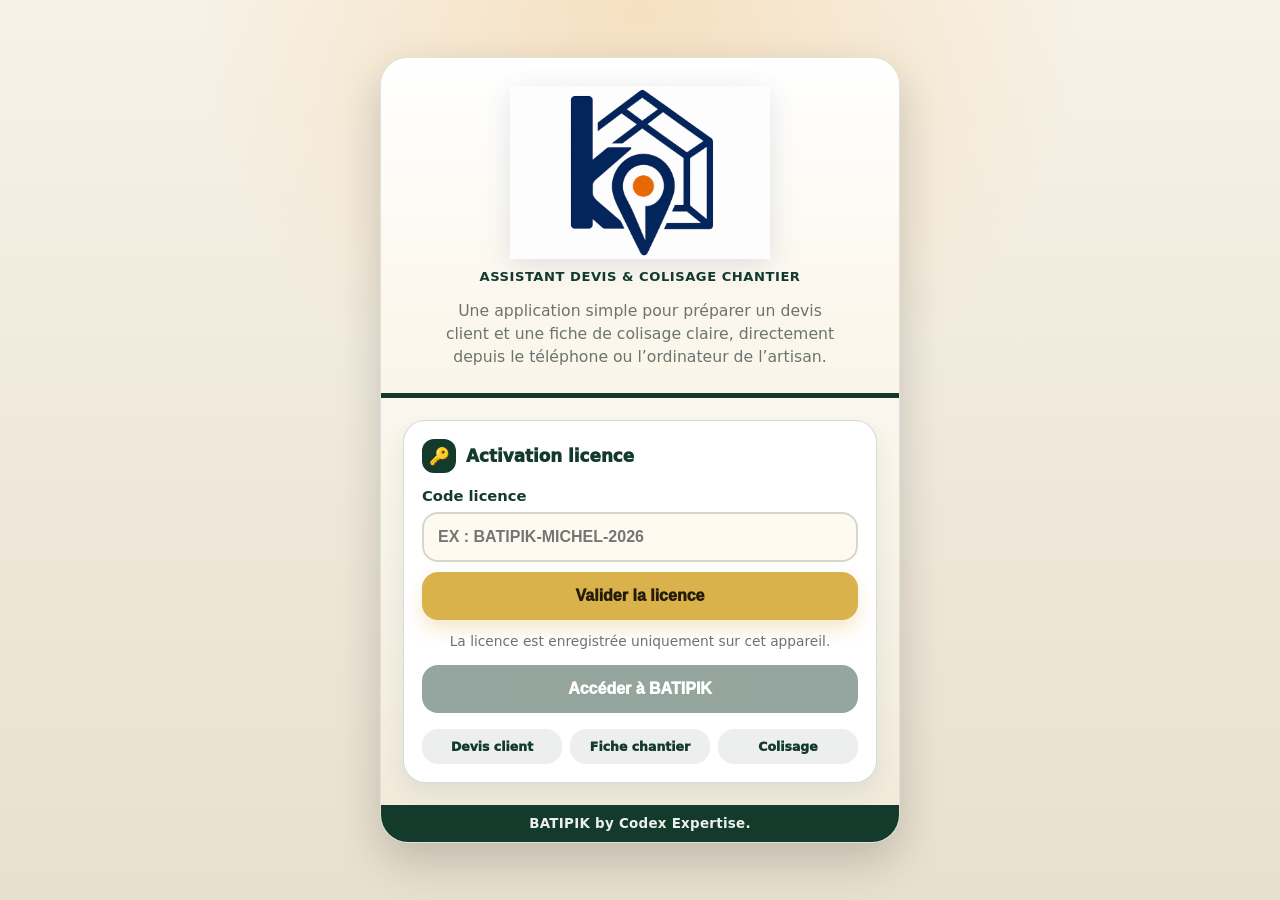
==== index.html @ 3a296100 "Update index.html" ====
<!DOCTYPE html>
<html lang="fr">
<head>
  <meta charset="UTF-8">
  <meta name="viewport" content="width=device-width, initial-scale=1.0">
  <title>BATIPIK - Activation licence</title>
  <meta name="description" content="BATIPIK, assistant terrain pour devis rapide et colisage chantier.">
  <style>
    :root {
      --blue: #0a2d66;
      --orange: #f2a23a;
      --gold: #d9b24c;
      --green: #133a2b;
      --green-2: #1e563f;
      --paper: #fffaf0;
      --panel: #f7f2e6;
      --text: #26312c;
      --muted: #6b746f;
      --line: rgba(19, 58, 43, 0.18);
      --danger: #a33a2a;
      --success: #1f7a4d;
      --shadow: 0 18px 45px rgba(0, 0, 0, 0.18);
    }

    * { box-sizing: border-box; }
    html, body { margin: 0; min-height: 100%; }

    body {
      font-family: "Segoe UI", system-ui, -apple-system, BlinkMacSystemFont, sans-serif;
      background:
        radial-gradient(circle at top, rgba(242, 162, 58, 0.22), transparent 28rem),
        linear-gradient(180deg, #f7f2e7 0%, #e8e0cf 100%);
      color: var(--text);
      display: flex;
      justify-content: center;
      padding: 18px;
    }

    .page-shell {
      width: 100%;
      max-width: 520px;
      min-height: calc(100vh - 36px);
      display: flex;
      flex-direction: column;
      justify-content: center;
    }

    .landing-card {
      background: var(--paper);
      border: 1px solid rgba(19, 58, 43, 0.12);
      border-radius: 28px;
      box-shadow: var(--shadow);
      overflow: hidden;
    }

    .hero {
      padding: 28px 24px 24px;
      background: linear-gradient(180deg, #ffffff 0%, #fbf5e8 100%);
      text-align: center;
      border-bottom: 5px solid var(--green);
    }

    .logo-batipik {
      width: min(260px, 78vw);
      height: auto;
      display: block;
      margin: 0 auto 10px;
      object-fit: contain;
      filter: drop-shadow(0 6px 14px rgba(10, 45, 102, 0.12));
    }

    .logo-fallback {
      display: none;
      color: var(--blue);
      font-size: 2.55rem;
      font-weight: 950;
      letter-spacing: 0.04em;
      margin-bottom: 8px;
    }

    .brand-subtitle {
      margin: 8px 0 0;
      color: var(--green);
      font-weight: 900;
      letter-spacing: 0.04em;
      text-transform: uppercase;
      font-size: 0.82rem;
    }

    .intro {
      margin: 16px auto 0;
      max-width: 395px;
      color: var(--muted);
      font-size: 0.98rem;
      line-height: 1.45;
    }

    .content {
      padding: 22px;
      background: linear-gradient(180deg, #fbf7ee, #f2ebdc);
    }

    .license-box {
      background: #ffffff;
      border: 1px solid var(--line);
      border-radius: 22px;
      padding: 18px;
      box-shadow: 0 10px 22px rgba(19, 58, 43, 0.08);
    }

    .box-title {
      display: flex;
      align-items: center;
      gap: 10px;
      color: var(--green);
      margin: 0 0 14px;
      font-size: 1.05rem;
      font-weight: 950;
    }

    .box-title span {
      width: 34px;
      height: 34px;
      display: inline-grid;
      place-items: center;
      border-radius: 12px;
      color: #fff;
      background: var(--green);
    }

    label {
      display: block;
      font-weight: 850;
      color: var(--green);
      margin-bottom: 8px;
      font-size: 0.92rem;
    }

    .license-input-row {
      display: grid;
      grid-template-columns: 1fr;
      gap: 10px;
    }

    input[type="text"] {
      width: 100%;
      border: 2px solid rgba(19, 58, 43, 0.18);
      border-radius: 16px;
      padding: 14px;
      font-size: 1rem;
      font-weight: 800;
      color: var(--text);
      background: #fffaf0;
      text-transform: uppercase;
      outline: none;
    }

    input[type="text"]:focus {
      border-color: var(--orange);
      box-shadow: 0 0 0 4px rgba(242, 162, 58, 0.18);
    }

    .btn {
      width: 100%;
      border: none;
      border-radius: 16px;
      padding: 15px 16px;
      font-size: 1rem;
      font-weight: 950;
      cursor: pointer;
      transition: transform 0.15s ease, opacity 0.15s ease;
    }

    .btn:active { transform: scale(0.98); }

    .btn-activate {
      background: var(--gold);
      color: #241b08;
      box-shadow: 0 10px 18px rgba(217, 178, 76, 0.28);
    }

    .btn-access {
      margin-top: 14px;
      background: var(--green);
      color: #ffffff;
      box-shadow: 0 10px 18px rgba(19, 58, 43, 0.20);
    }

    .btn-access:disabled {
      opacity: 0.45;
      cursor: not-allowed;
      box-shadow: none;
    }

    .btn-light {
      margin-top: 10px;
      background: transparent;
      color: var(--green);
      border: 1px solid rgba(19, 58, 43, 0.18);
      box-shadow: none;
    }

    .status-card {
      margin-top: 14px;
      padding: 14px;
      border-radius: 18px;
      background: #f8f1df;
      border: 1px dashed rgba(19, 58, 43, 0.25);
    }

    .status-line {
      display: flex;
      justify-content: space-between;
      gap: 10px;
      padding: 7px 0;
      border-bottom: 1px solid rgba(19, 58, 43, 0.10);
      font-size: 0.94rem;
    }

    .status-line:last-child { border-bottom: 0; }
    .status-line strong { color: var(--green); text-align: right; }

    .pill {
      display: inline-flex;
      align-items: center;
      justify-content: center;
      gap: 6px;
      width: 100%;
      margin-top: 12px;
      padding: 10px 12px;
      border-radius: 999px;
      font-weight: 950;
      font-size: 0.9rem;
      text-align: center;
    }

    .pill.ok { background: rgba(31, 122, 77, 0.12); color: var(--success); }
    .pill.warn { background: rgba(242, 162, 58, 0.18); color: #8a5b13; }
    .pill.err { background: rgba(163, 58, 42, 0.12); color: var(--danger); }

    .help-text {
      margin: 12px 0 0;
      color: var(--muted);
      font-size: 0.86rem;
      line-height: 1.4;
      text-align: center;
    }

    .features {
      display: grid;
      grid-template-columns: repeat(3, 1fr);
      gap: 8px;
      margin-top: 16px;
    }

    .feature {
      background: rgba(19, 58, 43, 0.08);
      color: var(--green);
      border-radius: 16px;
      padding: 10px 8px;
      text-align: center;
      font-size: 0.78rem;
      font-weight: 950;
    }

    .footer-line {
      background: var(--green);
      color: rgba(255, 255, 255, 0.92);
      text-align: center;
      padding: 11px 12px;
      font-size: 0.84rem;
      font-weight: 850;
      letter-spacing: 0.02em;
    }

    .hidden { display: none !important; }

    @media (max-width: 420px) {
      body { padding: 10px; }
      .page-shell { min-height: calc(100vh - 20px); }
      .hero { padding: 24px 18px 20px; }
      .content { padding: 16px; }
      .logo-batipik { width: min(225px, 82vw); }
      .features { grid-template-columns: 1fr; }
    }
  </style>
</head>
<body>
  <div class="page-shell">
    <section class="landing-card" aria-label="Activation BATIPIK">
      <header class="hero">
        <img class="logo-batipik" src="logo-batipik.png" alt="Logo BATIPIK" onerror="this.style.display='none'; document.querySelector('.logo-fallback').style.display='block';">
        <div class="logo-fallback">BATIPIK</div>
        <p class="brand-subtitle">Assistant devis & colisage chantier</p>
        <p class="intro">
          Une application simple pour préparer un devis client et une fiche de colisage claire,
          directement depuis le téléphone ou l’ordinateur de l’artisan.
        </p>
      </header>

      <main class="content">
        <section class="license-box">
          <h2 class="box-title"><span>🔑</span> Activation licence</h2>

          <div id="activation-zone">
            <label for="license-code">Code licence</label>
            <div class="license-input-row">
              <input id="license-code" type="text" inputmode="text" autocomplete="off" placeholder="Ex : BATIPIK-MICHEL-2026">
              <button type="button" class="btn btn-activate" onclick="activerLicence()">Valider la licence</button>
            </div>
            <p class="help-text">La licence est enregistrée uniquement sur cet appareil.</p>
          </div>

          <div id="license-status" class="status-card hidden" aria-live="polite">
            <div class="status-line"><span>Licence</span><strong id="status-code">-</strong></div>
            <div class="status-line"><span>Activation</span><strong id="status-start">-</strong></div>
            <div class="status-line"><span>Expiration</span><strong id="status-end">-</strong></div>
            <div id="status-pill" class="pill ok">Licence valide</div>
          </div>

          <button type="button" id="access-btn" class="btn btn-access" onclick="accederBatipik()" disabled>Accéder à BATIPIK</button>
          <button type="button" id="reset-btn" class="btn btn-light hidden" onclick="reinitialiserLicence()">Changer de licence</button>

          <div class="features" aria-label="Fonctions principales">
            <div class="feature">Devis client</div>
            <div class="feature">Fiche chantier</div>
            <div class="feature">Colisage</div>
          </div>
        </section>
      </main>

      <footer class="footer-line">BATIPIK by Codex Expertise.</footer>
    </section>
  </div>

  <script>
    /* BATIPIK V3.16 - licence admin CODEX intégrée + licences.json */
    const BATIPIK_LICENSE_DB = "BatipikLicenceDB";
    const BATIPIK_LICENSE_STORE = "licence";
    const BATIPIK_LICENSE_KEY = "batipik_licence_active";

    const DEFAULT_LICENSES = {
      "BATIPIK-CODEX-ADMIN": {
        "type": "admin",
        "expiration": null
      },
      "BATIPIK-MICHEL-2026": {
        "type": "client",
        "expiration": "2027-06-01"
      }
    };

    let LICENSES = { ...DEFAULT_LICENSES };

    async function chargerLicences() {
      try {
        const response = await fetch("licences.json?v=" + Date.now(), { cache: "no-store" });
        if (!response.ok) throw new Error("Fichier licences.json introuvable");
        const remoteLicences = await response.json();
        LICENSES = { ...DEFAULT_LICENSES, ...remoteLicences };
      } catch (error) {
        console.warn("BATIPIK utilise les licences intégrées car licences.json n'est pas accessible en local.", error);
        LICENSES = { ...DEFAULT_LICENSES };
      }
    }

    function openLicenseDB() {
      return new Promise((resolve, reject) => {
        const request = indexedDB.open(BATIPIK_LICENSE_DB, 2);

        request.onupgradeneeded = function(event) {
          const database = event.target.result;
          if (!database.objectStoreNames.contains("chantiers")) {
            database.createObjectStore("chantiers", { keyPath: "id", autoIncrement: true });
          }
          if (!database.objectStoreNames.contains(BATIPIK_LICENSE_STORE)) {
            database.createObjectStore(BATIPIK_LICENSE_STORE, { keyPath: "id" });
          }
        };

        request.onsuccess = function(event) { resolve(event.target.result); };
        request.onerror = function() { reject(request.error); };
      });
    }

    async function saveLicence(data) {
      const database = await openLicenseDB();
      return new Promise((resolve, reject) => {
        const transaction = database.transaction([BATIPIK_LICENSE_STORE], "readwrite");
        transaction.objectStore(BATIPIK_LICENSE_STORE).put({ id: BATIPIK_LICENSE_KEY, ...data });
        transaction.oncomplete = resolve;
        transaction.onerror = function() { reject(transaction.error); };
      });
    }

    async function getLicence() {
      const database = await openLicenseDB();
      return new Promise((resolve, reject) => {
        const transaction = database.transaction([BATIPIK_LICENSE_STORE], "readonly");
        const request = transaction.objectStore(BATIPIK_LICENSE_STORE).get(BATIPIK_LICENSE_KEY);
        request.onsuccess = function() { resolve(request.result || null); };
        request.onerror = function() { reject(request.error); };
      });
    }

    async function deleteLicence() {
      const database = await openLicenseDB();
      return new Promise((resolve, reject) => {
        const transaction = database.transaction([BATIPIK_LICENSE_STORE], "readwrite");
        transaction.objectStore(BATIPIK_LICENSE_STORE).delete(BATIPIK_LICENSE_KEY);
        transaction.oncomplete = resolve;
        transaction.onerror = function() { reject(transaction.error); };
      });
    }

    function addDays(date, days) {
      const result = new Date(date);
      result.setDate(result.getDate() + days);
      return result;
    }

    function formatDateFr(dateValue) {
      const date = new Date(dateValue);
      if (Number.isNaN(date.getTime())) return "-";
      return date.toLocaleDateString("fr-FR");
    }

    function endOfDay(dateValue) {
      const date = new Date(dateValue);
      date.setHours(23, 59, 59, 999);
      return date;
    }

    function isPermanent(licence) {
      return licence && (licence.dateExpiration === null || licence.dateExpiration === "permanent");
    }

    function isExpired(licence) {
      if (!licence) return true;
      if (isPermanent(licence)) return false;
      if (!licence.dateExpiration) return true;
      return new Date() > endOfDay(licence.dateExpiration);
    }

    function daysLeft(licence) {
      if (isPermanent(licence)) return Infinity;
      const end = endOfDay(licence.dateExpiration).getTime();
      const now = new Date().getTime();
      return Math.ceil((end - now) / (1000 * 60 * 60 * 24));
    }

    function renderLicence(licence) {
      const activationZone = document.getElementById("activation-zone");
      const statusBox = document.getElementById("license-status");
      const accessBtn = document.getElementById("access-btn");
      const resetBtn = document.getElementById("reset-btn");
      const pill = document.getElementById("status-pill");

      if (!licence) {
        activationZone.classList.remove("hidden");
        statusBox.classList.add("hidden");
        accessBtn.disabled = true;
        resetBtn.classList.add("hidden");
        return;
      }

      document.getElementById("status-code").textContent = licence.code || "-";
      document.getElementById("status-start").textContent = formatDateFr(licence.dateActivation);
      document.getElementById("status-end").textContent = isPermanent(licence) ? "Aucune expiration" : formatDateFr(licence.dateExpiration);

      activationZone.classList.add("hidden");
      statusBox.classList.remove("hidden");
      resetBtn.classList.remove("hidden");

      if (isExpired(licence)) {
        accessBtn.disabled = true;
        pill.className = "pill err";
        pill.textContent = "Licence expirée — contactez Codex Expertise";
        return;
      }

      const remaining = daysLeft(licence);
      accessBtn.disabled = false;

      if (isPermanent(licence)) {
        pill.className = "pill ok";
        pill.textContent = "Licence administrateur permanente";
      } else if (remaining <= 30) {
        pill.className = "pill warn";
        pill.textContent = `Licence valide — expire dans ${remaining} jour${remaining > 1 ? "s" : ""}`;
      } else {
        pill.className = "pill ok";
        pill.textContent = `Licence valide — expire le ${formatDateFr(licence.dateExpiration)}`;
      }
    }

    function normaliserCodeLicence(value) {
      return (value || "")
        .normalize("NFKC")
        .trim()
        .toUpperCase()
        .replace(/[‐‑‒–—―−]/g, "-")
        .replace(/\s+/g, "")
        .replace(/-+/g, "-");
    }

    function trouverLicence(code) {
      const normalizedCode = normaliserCodeLicence(code);

      // Sécurité locale permanente : cette clé doit toujours fonctionner,
      // même si licences.json est mal chargé ou absent.
      if (normalizedCode === "BATIPIK-CODEX-ADMIN") {
        return {
          code: "BATIPIK-CODEX-ADMIN",
          config: { type: "admin", expiration: null }
        };
      }

      const normalizedLicences = {};
      Object.keys(LICENSES || {}).forEach((key) => {
        normalizedLicences[normaliserCodeLicence(key)] = {
          code: normaliserCodeLicence(key),
          config: LICENSES[key]
        };
      });

      return normalizedLicences[normalizedCode] || null;
    }

    async function activerLicence() {
      const input = document.getElementById("license-code");
      const saisie = input.value || "";
      const result = trouverLicence(saisie);

      if (!result || !result.config) {
        input.value = normaliserCodeLicence(saisie);
        afficherErreurLicence("Code licence non reconnu.");
        input.focus();
        return;
      }

      const code = result.code;
      const config = result.config;
      input.value = code;

      const today = new Date();
      const licence = {
        code,
        type: config.type || "client",
        dateActivation: today.toISOString(),
        dateExpiration: config.expiration === null ? null : config.expiration,
        version: "licences-json-3-normalisation-admin"
      };

      await saveLicence(licence);
      renderLicence(licence);
    }

    function afficherErreurLicence(message) {
      const statusBox = document.getElementById("license-status");
      const pill = document.getElementById("status-pill");
      statusBox.classList.remove("hidden");
      document.getElementById("status-code").textContent = "Non validée";
      document.getElementById("status-start").textContent = "-";
      document.getElementById("status-end").textContent = "-";
      pill.className = "pill err";
      pill.textContent = message;
      document.getElementById("access-btn").disabled = true;
    }

    async function reinitialiserLicence() {
      await deleteLicence();
      document.getElementById("license-code").value = "";
      renderLicence(null);
    }

    function accederBatipik() {
      window.location.href = "app.html";
    }

    window.addEventListener("DOMContentLoaded", async () => {
      try {
        await chargerLicences();
        const licence = await getLicence();
        renderLicence(licence);
      } catch (error) {
        console.error("Erreur licence BATIPIK", error);
        afficherErreurLicence("Impossible de lire la licence locale.");
      }
    });
  </script>
</body>
</html>
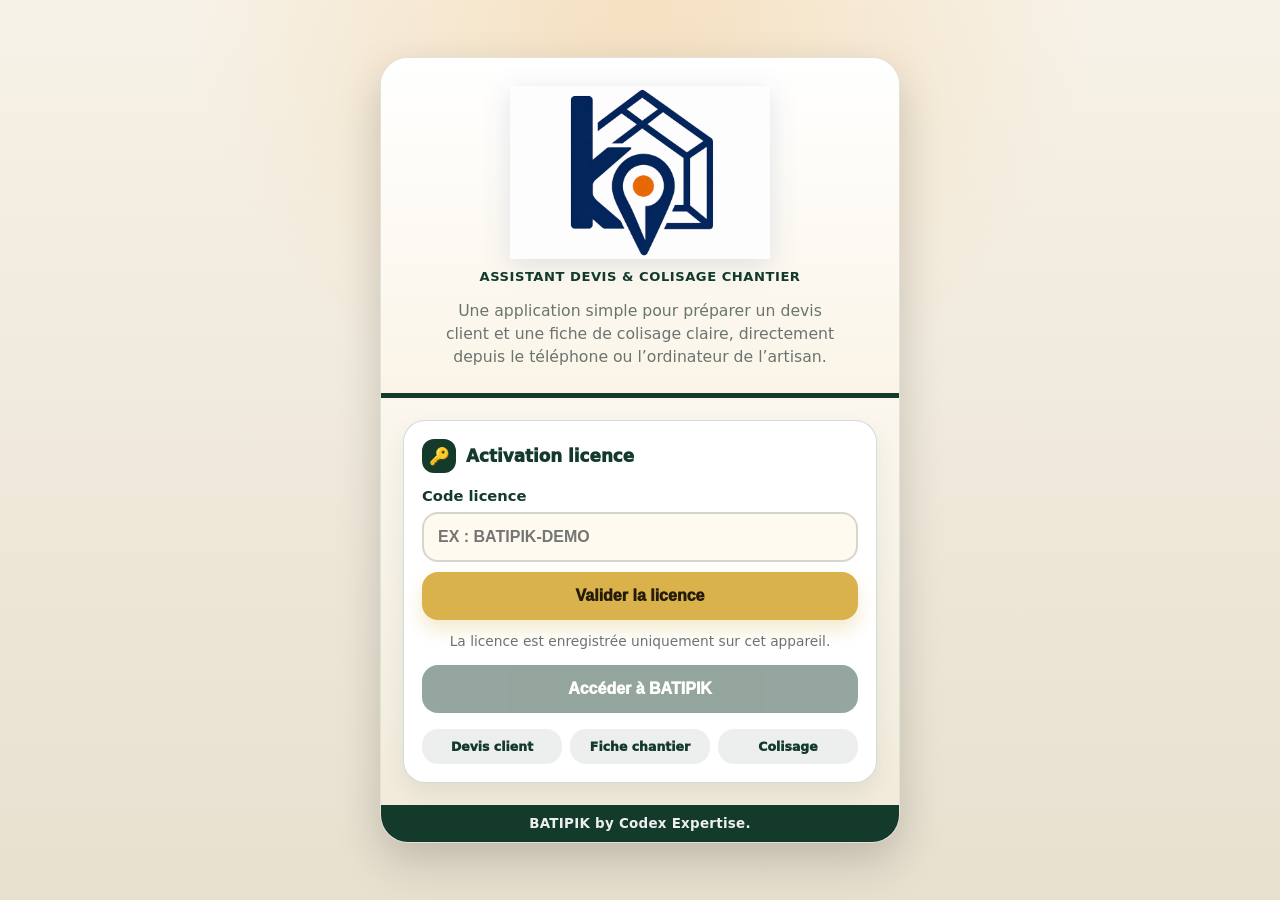
==== commit 4c4e7f9a: "Add files via upload" ====
--- a/index.html
+++ b/index.html
@@ -5,6 +5,15 @@
   <meta name="viewport" content="width=device-width, initial-scale=1.0">
   <title>BATIPIK - Activation licence</title>
   <meta name="description" content="BATIPIK, assistant terrain pour devis rapide et colisage chantier.">
+
+  <meta name="theme-color" content="#0a2d66">
+  <meta name="apple-mobile-web-app-capable" content="yes">
+  <meta name="mobile-web-app-capable" content="yes">
+  <meta name="apple-mobile-web-app-status-bar-style" content="black-translucent">
+  <meta name="apple-mobile-web-app-title" content="BATIPIK">
+
+  <link rel="icon" type="image/png" href="./logo-batipik.png">
+  <link rel="apple-touch-icon" href="./logo-batipik.png">
   <style>
     :root {
       --blue: #0a2d66;
@@ -305,7 +314,7 @@
           <div id="activation-zone">
             <label for="license-code">Code licence</label>
             <div class="license-input-row">
-              <input id="license-code" type="text" inputmode="text" autocomplete="off" placeholder="Ex : BATIPIK-MICHEL-2026">
+              <input id="license-code" type="text" inputmode="text" autocomplete="off" placeholder="Ex : BATIPIK-DEMO">
               <button type="button" class="btn btn-activate" onclick="activerLicence()">Valider la licence</button>
             </div>
             <p class="help-text">La licence est enregistrée uniquement sur cet appareil.</p>
@@ -315,6 +324,7 @@
             <div class="status-line"><span>Licence</span><strong id="status-code">-</strong></div>
             <div class="status-line"><span>Activation</span><strong id="status-start">-</strong></div>
             <div class="status-line"><span>Expiration</span><strong id="status-end">-</strong></div>
+            <div class="status-line hidden" id="status-demo-line"><span>Démo</span><strong id="status-demo-count">-</strong></div>
             <div id="status-pill" class="pill ok">Licence valide</div>
           </div>
 
@@ -342,11 +352,13 @@
     const DEFAULT_LICENSES = {
       "BATIPIK-CODEX-ADMIN": {
         "type": "admin",
-        "expiration": null
+        "expiration": null,
+        "maxDevis": null
       },
-      "BATIPIK-MICHEL-2026": {
-        "type": "client",
-        "expiration": "2027-06-01"
+      "BATIPIK-DEMO": {
+        "type": "demo",
+        "expiration": null,
+        "maxDevis": 3
       }
     };
 
@@ -467,6 +479,15 @@
       document.getElementById("status-code").textContent = licence.code || "-";
       document.getElementById("status-start").textContent = formatDateFr(licence.dateActivation);
       document.getElementById("status-end").textContent = isPermanent(licence) ? "Aucune expiration" : formatDateFr(licence.dateExpiration);
+      const demoLine = document.getElementById("status-demo-line");
+      const demoCount = document.getElementById("status-demo-count");
+      if (licence.maxDevis !== null && licence.maxDevis !== undefined && Number.isFinite(Number(licence.maxDevis))) {
+        demoLine.classList.remove("hidden");
+        demoCount.textContent = `${Number(licence.devisGeneres || 0)} / ${Number(licence.maxDevis)} devis`;
+      } else {
+        demoLine.classList.add("hidden");
+        demoCount.textContent = "-";
+      }
 
       activationZone.classList.add("hidden");
       statusBox.classList.remove("hidden");
@@ -549,7 +570,11 @@
         type: config.type || "client",
         dateActivation: today.toISOString(),
         dateExpiration: config.expiration === null ? null : config.expiration,
-        version: "licences-json-3-normalisation-admin"
+        maxDevis: config.maxDevis === null || config.maxDevis === undefined || config.maxDevis === ""
+         ? null
+         : Number(config.maxDevis),
+        devisGeneres: 0,
+        version: "licences-json-4-demo-3-devis"
       };
 
       await saveLicence(licence);
@@ -563,6 +588,8 @@
       document.getElementById("status-code").textContent = "Non validée";
       document.getElementById("status-start").textContent = "-";
       document.getElementById("status-end").textContent = "-";
+      const demoLine = document.getElementById("status-demo-line");
+      if (demoLine) demoLine.classList.add("hidden");
       pill.className = "pill err";
       pill.textContent = message;
       document.getElementById("access-btn").disabled = true;
@@ -580,14 +607,35 @@
 
     window.addEventListener("DOMContentLoaded", async () => {
       try {
-        await chargerLicences();
-        const licence = await getLicence();
-        renderLicence(licence);
-      } catch (error) {
-        console.error("Erreur licence BATIPIK", error);
-        afficherErreurLicence("Impossible de lire la licence locale.");
-      }
-    });
+       await chargerLicences();
+
+       const params = new URLSearchParams(window.location.search);
+       const modeDemo = params.get("demo") === "1";
+       const resetLicence = params.get("reset") === "1";
+
+    if (resetLicence) {
+      await deleteLicence();
+      window.history.replaceState({}, document.title, window.location.pathname);
+      renderLicence(null);
+      return;
+    }
+
+    if (modeDemo) {
+      await deleteLicence();
+      document.getElementById("license-code").value = "BATIPIK-DEMO";
+      await activerLicence();
+
+      window.history.replaceState({}, document.title, window.location.pathname);
+      return;
+    }
+
+    const licence = await getLicence();
+    renderLicence(licence);
+  } catch (error) {
+    console.error("Erreur licence BATIPIK", error);
+    afficherErreurLicence("Impossible de lire la licence locale.");
+  }
+});
   </script>
 </body>
 </html>
